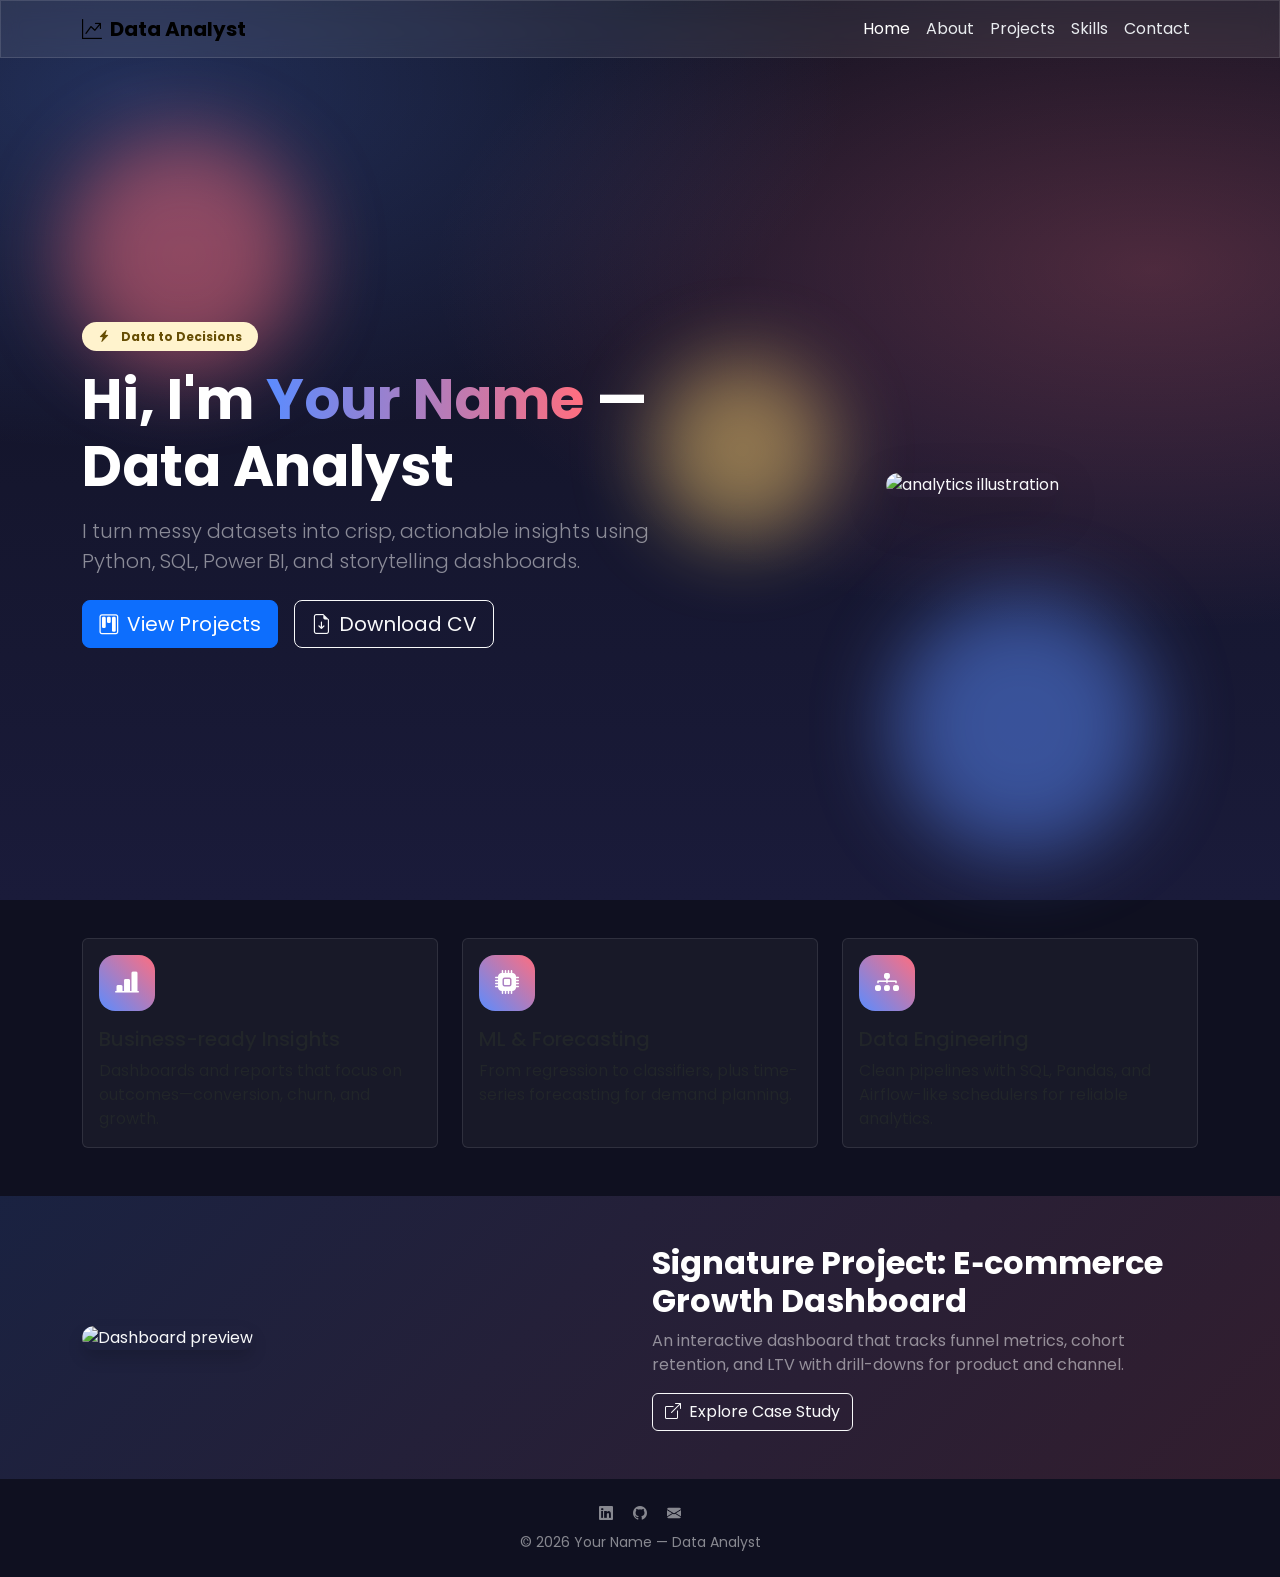
==== index.html @ c07f14fa "Deploy: update site" ====
<!doctype html>
<html lang="en">
<head>
  <meta charset="utf-8">
  <meta name="viewport" content="width=device-width, initial-scale=1">
  <title>Data Analyst Portfolio — Home</title>
  <meta name="description" content="Colorful, animated portfolio for a Data Analyst showcasing projects, skills, and contact.">
  <link href="https://cdn.jsdelivr.net/npm/bootstrap@5.3.3/dist/css/bootstrap.min.css" rel="stylesheet">
  <link href="https://cdn.jsdelivr.net/npm/bootstrap-icons@1.11.3/font/bootstrap-icons.css" rel="stylesheet">
  <link href="https://unpkg.com/aos@2.3.4/dist/aos.css" rel="stylesheet">
  <link rel="preconnect" href="https://fonts.googleapis.com">
  <link rel="preconnect" href="https://fonts.gstatic.com" crossorigin>
  <link href="https://fonts.googleapis.com/css2?family=Poppins:wght@300;400;600;700&display=swap" rel="stylesheet">
  <link rel="stylesheet" href="assets/css/style.css">
</head>
<body>
  <div class="bg-grad"></div>
  <div class="floating-shape shape-1"></div>
  <div class="floating-shape shape-2"></div>
  <div class="floating-shape shape-3"></div>

  <nav class="navbar navbar-expand-lg bg-body-tertiary fixed-top glassy">
    <div class="container">
      <a class="navbar-brand fw-bold" href="index.html"><i class="bi bi-graph-up-arrow me-2"></i>Data Analyst</a>
      <button class="navbar-toggler" type="button" data-bs-toggle="collapse" data-bs-target="#navBar">
        <span class="navbar-toggler-icon"></span>
      </button>
      <div class="collapse navbar-collapse" id="navBar">
        <ul class="navbar-nav ms-auto mb-2 mb-lg-0">
          <li class="nav-item"><a class="nav-link" href="index.html">Home</a></li>
          <li class="nav-item"><a class="nav-link" href="about.html">About</a></li>
          <li class="nav-item"><a class="nav-link" href="projects.html">Projects</a></li>
          <li class="nav-item"><a class="nav-link" href="skills.html">Skills</a></li>
          <li class="nav-item"><a class="nav-link" href="contact.html">Contact</a></li>
        </ul>
      </div>
    </div>
  </nav>

  <main class="page-wrap">

<section class="hero d-flex align-items-center">
  <div class="container">
    <div class="row align-items-center g-4">
      <div class="col-lg-7" data-aos="fade-right">
        <span class="badge bg-warning-subtle text-warning-emphasis rounded-pill px-3 py-2 mb-3">
          <i class="bi bi-lightning-charge-fill me-2"></i> Data to Decisions
        </span>
        <h1 class="display-4 fw-bold mb-3 text-white">Hi, I'm <span class="brand">Your Name</span> — Data Analyst</h1>
        <p class="lead text-white-50">I turn messy datasets into crisp, actionable insights using Python, SQL, Power BI, and storytelling dashboards.</p>
        <div class="d-flex gap-3 mt-4">
          <a href="projects.html" class="btn btn-lg btn-primary glow"><i class="bi bi-kanban me-2"></i>View Projects</a>
          <a href="assets/YourName_CV.pdf" class="btn btn-lg btn-outline-light" download><i class="bi bi-file-earmark-arrow-down me-2"></i>Download CV</a>
        </div>
      </div>
      <div class="col-lg-5 text-center" data-aos="zoom-in">
        <img class="hero-illustration img-fluid rounded-4 shadow-lg" src="https://picsum.photos/seed/analytics/640/640" alt="analytics illustration">
      </div>
    </div>
  </div>
</section>

<section class="py-5">
  <div class="container">
    <div class="row g-4">
      <div class="col-md-4" data-aos="fade-up" data-aos-delay="0">
        <div class="card feature h-100">
          <div class="card-body">
            <div class="icon-wrap mb-3"><i class="bi bi-bar-chart-line-fill"></i></div>
            <h5 class="card-title">Business-ready Insights</h5>
            <p class="card-text">Dashboards and reports that focus on outcomes—conversion, churn, and growth.</p>
          </div>
        </div>
      </div>
      <div class="col-md-4" data-aos="fade-up" data-aos-delay="100">
        <div class="card feature h-100">
          <div class="card-body">
            <div class="icon-wrap mb-3"><i class="bi bi-cpu-fill"></i></div>
            <h5 class="card-title">ML & Forecasting</h5>
            <p class="card-text">From regression to classifiers, plus time-series forecasting for demand planning.</p>
          </div>
        </div>
      </div>
      <div class="col-md-4" data-aos="fade-up" data-aos-delay="200">
        <div class="card feature h-100">
          <div class="card-body">
            <div class="icon-wrap mb-3"><i class="bi bi-diagram-3-fill"></i></div>
            <h5 class="card-title">Data Engineering</h5>
            <p class="card-text">Clean pipelines with SQL, Pandas, and Airflow-like schedulers for reliable analytics.</p>
          </div>
        </div>
      </div>
    </div>
  </div>
</section>

<section class="py-5 bg-soft">
  <div class="container">
    <div class="row align-items-center g-4">
      <div class="col-lg-6" data-aos="fade-right">
        <img class="img-fluid rounded-4 shadow" src="https://picsum.photos/seed/dashboard/900/600" alt="Dashboard preview">
      </div>
      <div class="col-lg-6" data-aos="fade-left">
        <h2 class="fw-bold text-white">Signature Project: E‑commerce Growth Dashboard</h2>
        <p class="text-white-50">An interactive dashboard that tracks funnel metrics, cohort retention, and LTV with drill-downs for product and channel.</p>
        <a href="projects.html#ecommerce" class="btn btn-outline-light"><i class="bi bi-box-arrow-up-right me-2"></i>Explore Case Study</a>
      </div>
    </div>
  </div>
</section>

  </main>

  <footer class="py-4 text-center text-white-50">
    <div class="container small">
      <div class="mb-2">
        <a class="text-white-50 me-3" href="https://www.linkedin.com/" target="_blank" rel="noreferrer"><i class="bi bi-linkedin"></i></a>
        <a class="text-white-50 me-3" href="https://github.com/" target="_blank" rel="noreferrer"><i class="bi bi-github"></i></a>
        <a class="text-white-50" href="mailto:you@example.com"><i class="bi bi-envelope-fill"></i></a>
      </div>
      <div>© <span id="year"></span> Your Name — Data Analyst</div>
    </div>
  </footer>

  <script src="https://cdn.jsdelivr.net/npm/bootstrap@5.3.3/dist/js/bootstrap.bundle.min.js"></script>
  <script src="https://unpkg.com/aos@2.3.4/dist/aos.js"></script>
  <script src="assets/js/main.js"></script>
</body>
</html>
---- assets/css/style.css ----
:root{
  --brand:#5B8CFF;
  --brand-2:#FF6E7F;
  --bg-1:#0f1020;
  --bg-2:#1a1b3a;
  --glass:rgba(255,255,255,0.08);
}

*{ box-sizing: border-box; }
body{ font-family: 'Poppins', system-ui, -apple-system, Segoe UI, Roboto, sans-serif; background: var(--bg-1); color: #f8f9fa; }

.bg-grad{
  position: fixed; inset: 0;
  background: radial-gradient(1200px 600px at 10% 10%, rgba(91,140,255,0.25), transparent 60%),
              radial-gradient(1200px 600px at 90% 30%, rgba(255,110,127,0.25), transparent 60%),
              linear-gradient(180deg, var(--bg-1), var(--bg-2));
  z-index: -3;
}

.floating-shape{ position: fixed; z-index: -2; border-radius: 50%; opacity: .5; filter: blur(40px); animation: float 10s ease-in-out infinite; }
.shape-1{ width:240px; height:240px; background: #FF6E7F; top: 15%; left: 5%; animation-delay: 0s; }
.shape-2{ width:260px; height:260px; background: #5B8CFF; bottom: 5%; right: 10%; animation-delay: 2s; }
.shape-3{ width:180px; height:180px; background: #FFD36E; top: 40%; right: 35%; animation-delay: 4s; }

@keyframes float{
  0%, 100% { transform: translateY(0px) translateX(0); }
  50% { transform: translateY(-20px) translateX(10px); }
}

.glassy{ background: var(--glass) !important; backdrop-filter: blur(10px); border: 1px solid rgba(255,255,255,0.12); }
.navbar .nav-link{ color:#e9ecef; }
.navbar .nav-link.active, .navbar .nav-link:hover { color: #fff; }

.page-wrap{ padding-top: 80px; }

.hero{ min-height: 90vh; }
.brand{ background: linear-gradient(90deg, var(--brand), var(--brand-2)); -webkit-background-clip: text; -webkit-text-fill-color: transparent; }

.btn.glow{ box-shadow: 0 0 0 rgba(91,140,255,0.7); animation: glow 2.8s ease-in-out infinite; }
@keyframes glow{ 0%{ box-shadow: 0 0 0 rgba(91,140,255,0.0);} 50%{ box-shadow: 0 0 30px rgba(91,140,255,0.5);} 100%{ box-shadow: 0 0 0 rgba(91,140,255,0.0);} }

.icon-wrap{
  width: 56px; height: 56px; display: grid; place-items:center;
  border-radius: 16px; background: linear-gradient(45deg, var(--brand), var(--brand-2)); font-size: 24px; color: white;
}

.card.feature{ background: rgba(255,255,255,0.04); border: 1px solid rgba(255,255,255,0.1); }
.bg-soft{ background: linear-gradient(135deg, rgba(91,140,255,0.15), rgba(255,110,127,0.15)); }

.section-header{ padding: 120px 0 40px; background: linear-gradient(135deg, rgba(255,110,127,0.25), rgba(91,140,255,0.25)); }
.project-card .card-img-top{ max-height: 260px; object-fit: cover; }

footer{ background: transparent; }

/* Small helpers */
.rounded-4{ border-radius: 1rem !important; }
.rounded-3{ border-radius: .8rem !important; }
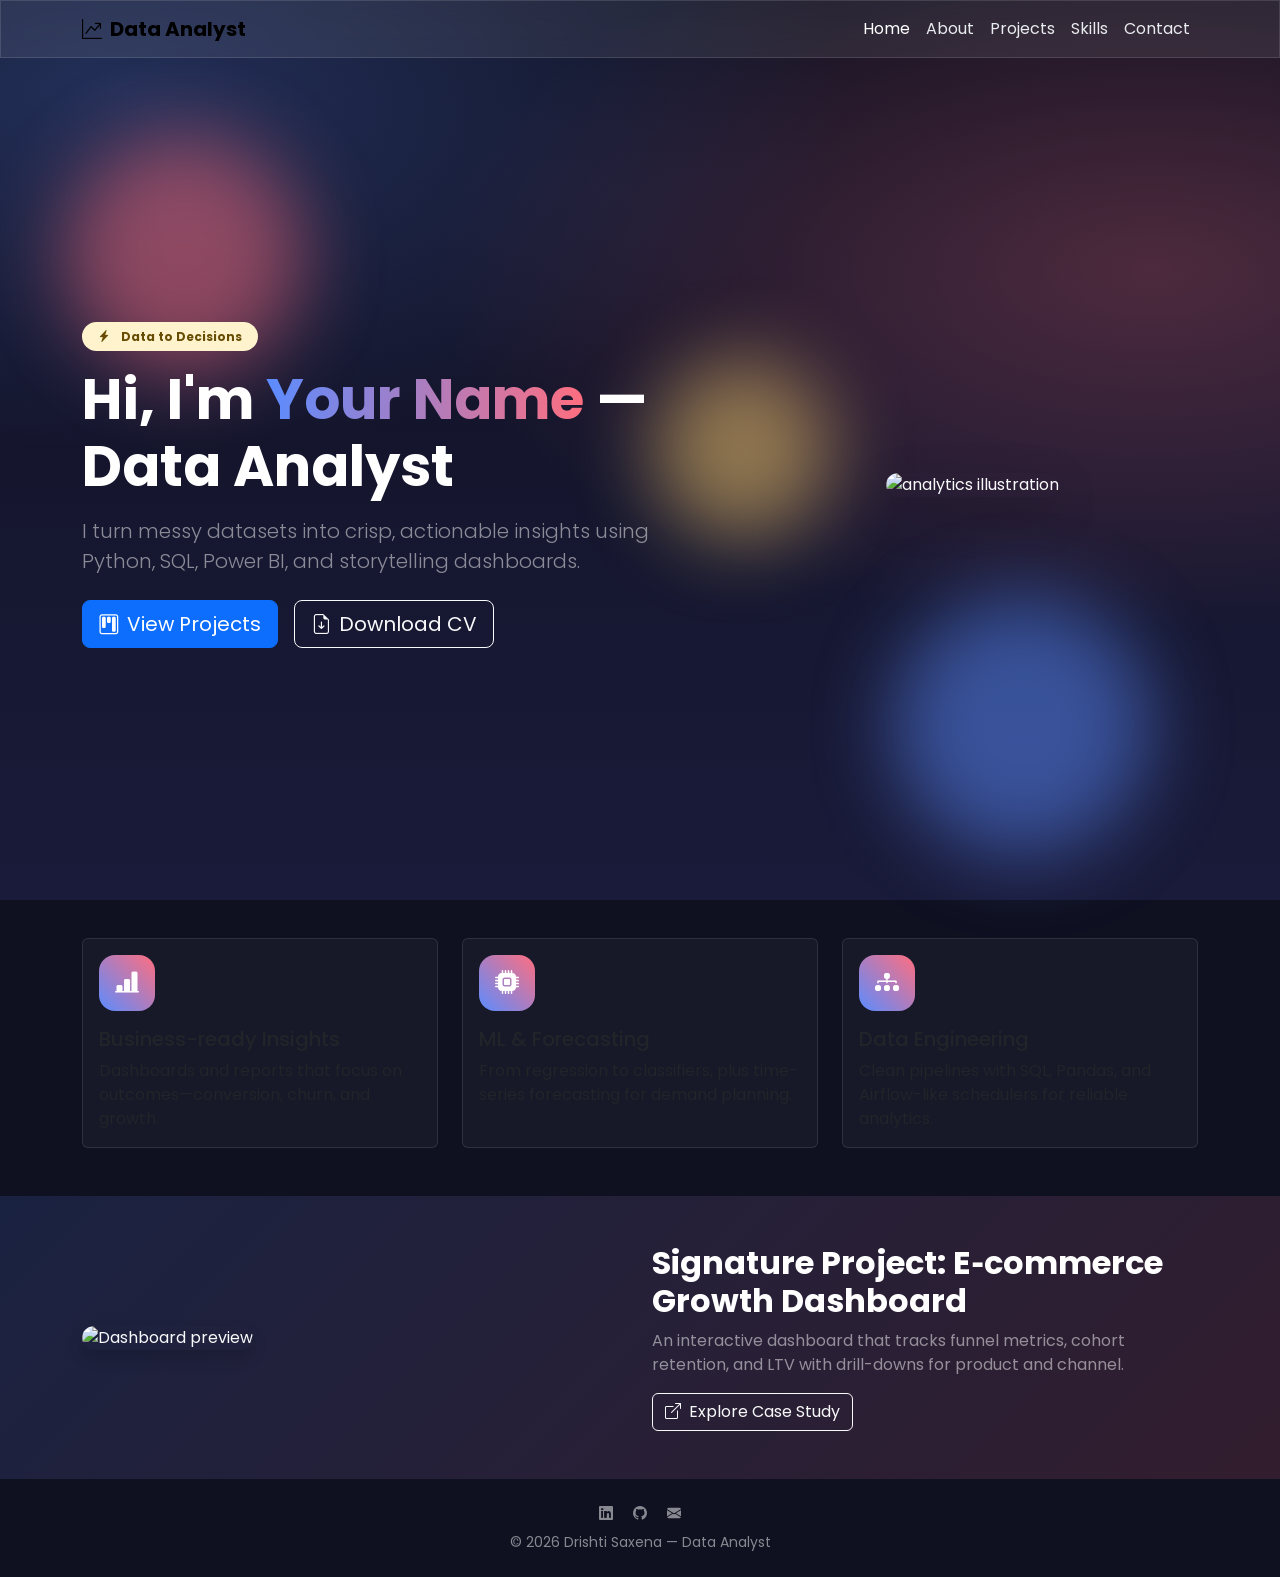
==== commit 3a43d36b: "Update index.html" ====
--- a/index.html
+++ b/index.html
@@ -119,7 +119,7 @@
         <a class="text-white-50 me-3" href="https://github.com/" target="_blank" rel="noreferrer"><i class="bi bi-github"></i></a>
         <a class="text-white-50" href="mailto:you@example.com"><i class="bi bi-envelope-fill"></i></a>
       </div>
-      <div>© <span id="year"></span> Your Name — Data Analyst</div>
+      <div>© <span id="year"></span> Drishti Saxena — Data Analyst</div>
     </div>
   </footer>
 
